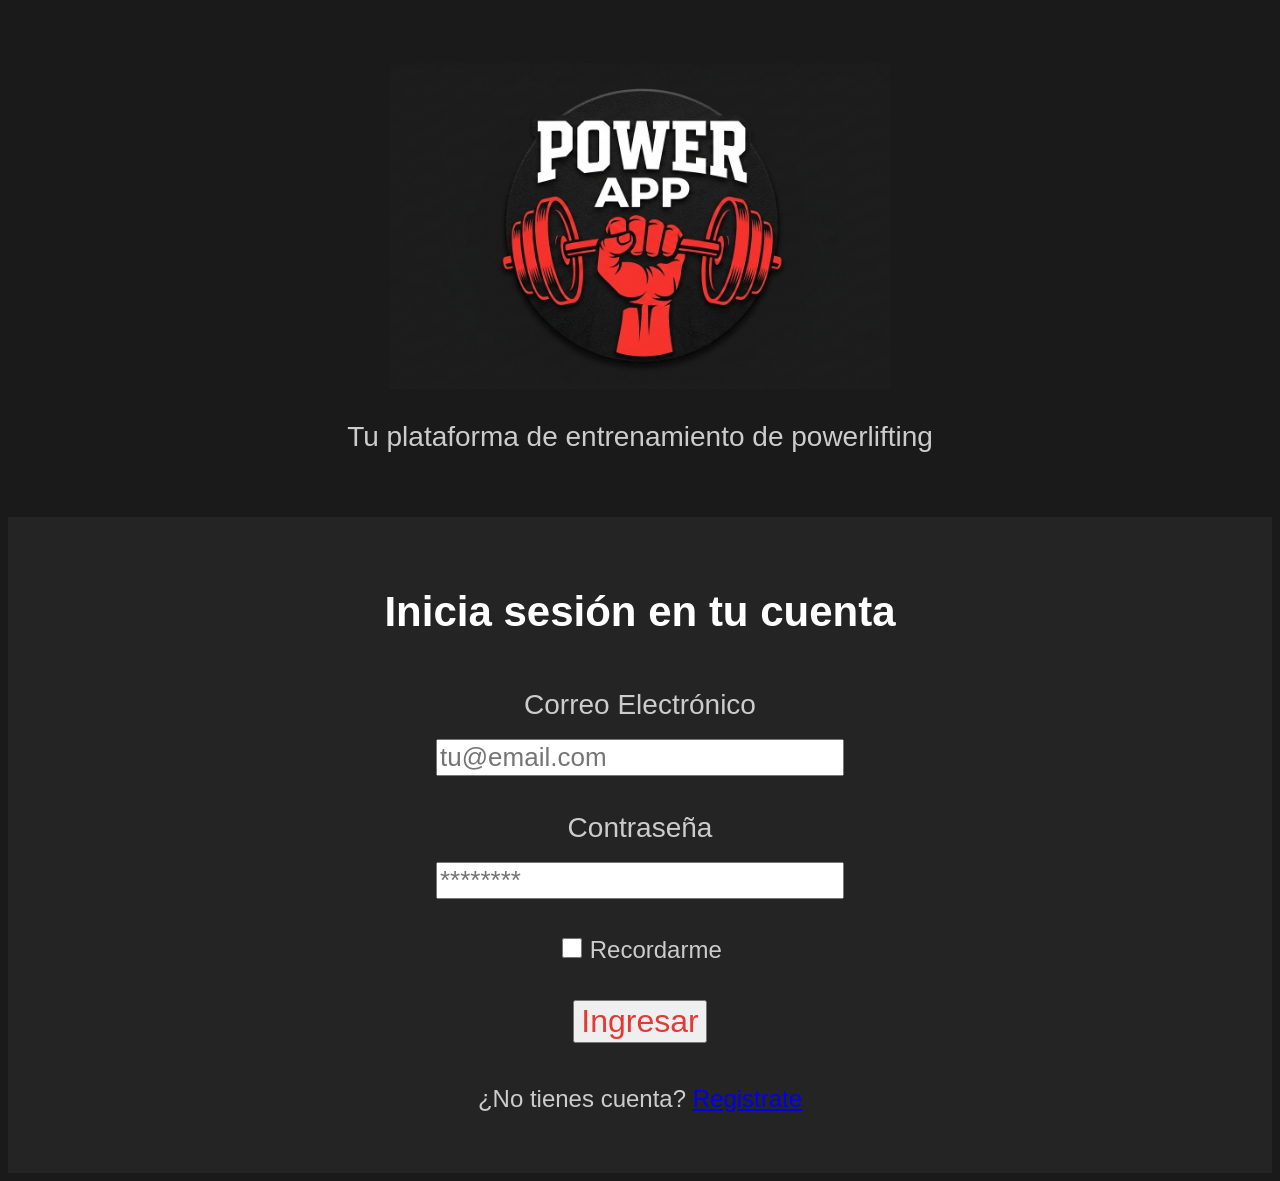
==== index.html @ 4226712e "Proyecto PowerAPP" ====
<!DOCTYPE html>
<html lang="es">

<head>
    <meta charset="UTF-8">
    <title>POWER APP - Login</title>
</head>

<body style="background-color: #1a1a1a; color: white; font-family: Arial, sans-serif; text-align: center;">

    <br><br><br>
    
    <header>
        <img src="img/logo.png" alt="Logo de POWER APP" style="width: 500px;">
        <br>
        <p style="color: #cccccc; font-size: 28px;">Tu plataforma de entrenamiento de powerlifting</p>
    </header>

    <main>
        <br><br>
        <section style="background-color: #242424;">
            <br><br>
            <h2 style="font-size: 42px;">Inicia sesión en tu cuenta</h2>
            <br>
            
            <form action="/pages/dashboard/dashboard.html" method="GET">
                
                <label style="font-size: 28px; color: #cccccc;">Correo Electrónico</label>
                <br><br>
                <input type="email" name="correo" placeholder="tu@email.com" required style="font-size: 26px; width: 400px;">
                
                <br><br><br>

                <label style="font-size: 28px; color: #cccccc;">Contraseña</label>
                <br><br>
                <input type="password" name="password" placeholder="********" required style="font-size: 26px; width: 400px;">
                
                <br><br><br>

                <input type="checkbox" name="recordar" style="width: 20px; height: 20px;" >
                <label style="font-size: 24px; color: #cccccc;"> Recordarme </label>
                
                <br><br><br>

                <button type="submit" style="font-size: 32px; color: #e53935;">
                    Ingresar
                </button>
            </form>

            <br>
            
            <p style="font-size: 24px; color: #cccccc;">
                ¿No tienes cuenta? <a href="https://workspace.google.com/intl/es/gmail/" target="_blank"> Registrate </a>
            </p>
            <br><br>
        </section>
    </main>

</body>
</html>
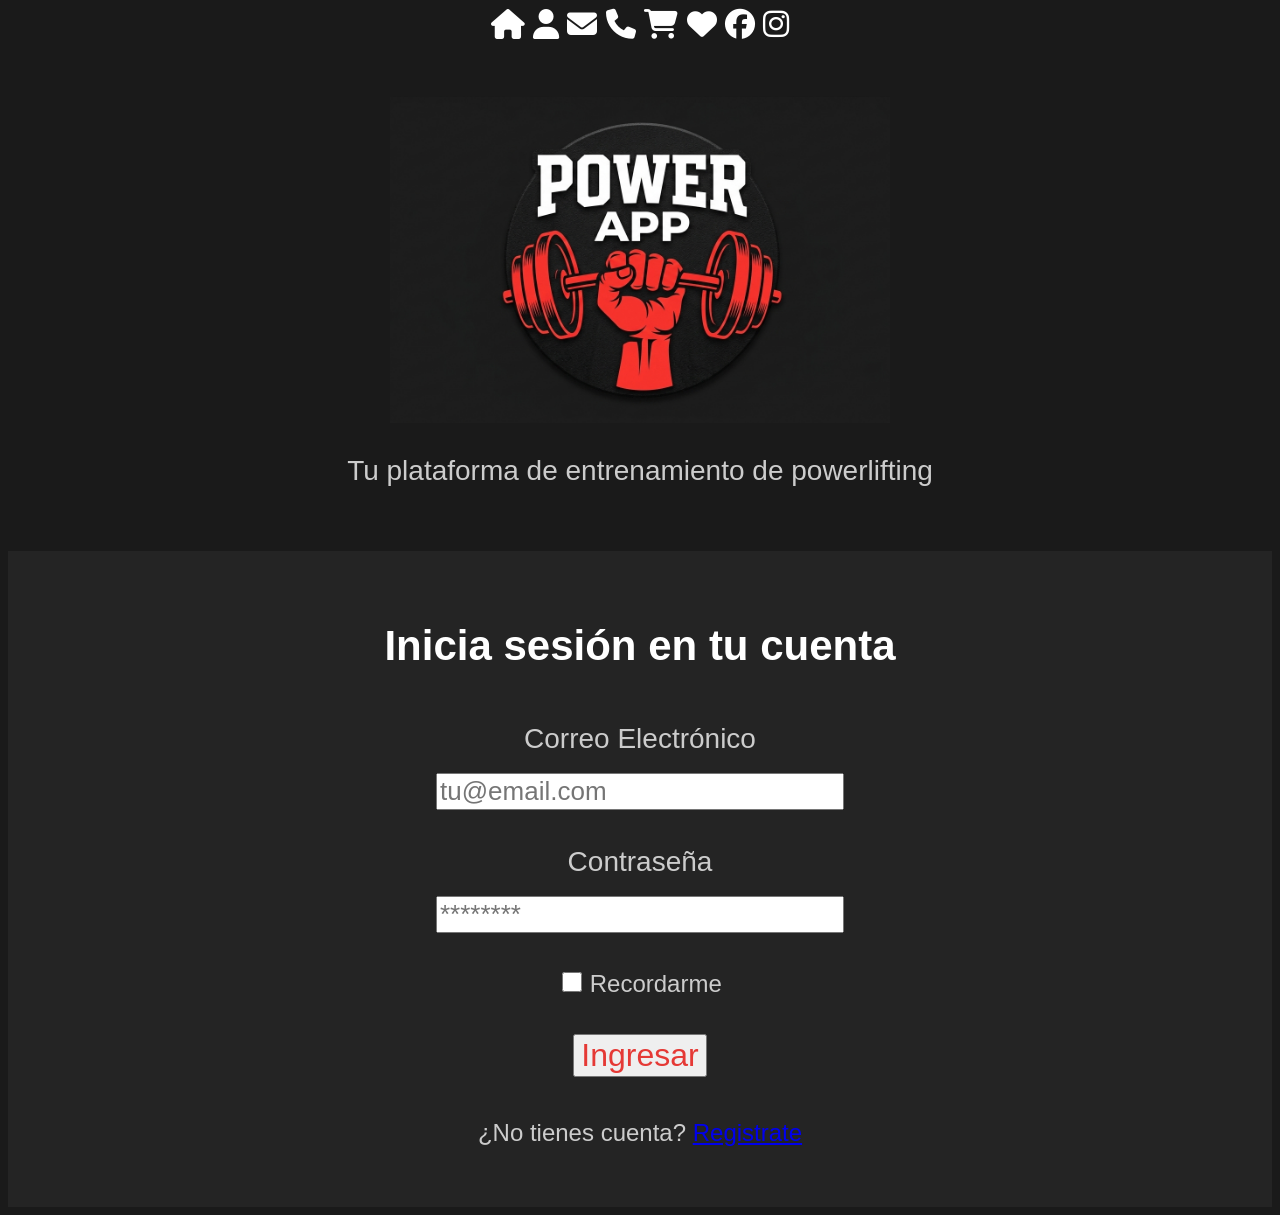
==== commit 8ccf17d2: "Version2 Iconos" ====
--- a/index.html
+++ b/index.html
@@ -4,12 +4,25 @@
 <head>
     <meta charset="UTF-8">
     <title>POWER APP - Login</title>
+    <link rel="icon" href="/iconos/world.ico" type="image/x-icon">
+    <link rel="stylesheet" href="https://cdnjs.cloudflare.com/ajax/libs/font-awesome/6.5.0/css/all.min.css">
 </head>
+
+<aside style="font-size: 30px;">
+    <i class="fa-solid fa-house"></i> <!-- Casa -->
+    <i class="fa-solid fa-user"></i> <!-- Usuario -->
+    <i class="fa-solid fa-envelope"></i> <!-- Correo -->
+    <i class="fa-solid fa-phone"></i> <!-- Teléfono -->
+    <i class="fa-solid fa-cart-shopping"></i> <!-- Carrito -->
+    <i class="fa-solid fa-heart"></i> <!-- Corazón -->
+    <i class="fa-brands fa-facebook"></i> <!-- Facebook -->
+    <i class="fa-brands fa-instagram"></i> <!-- Instagram -->
+</aside>
 
 <body style="background-color: #1a1a1a; color: white; font-family: Arial, sans-serif; text-align: center;">
 
     <br><br><br>
-    
+
     <header>
         <img src="img/logo.png" alt="Logo de POWER APP" style="width: 500px;">
         <br>
@@ -22,24 +35,26 @@
             <br><br>
             <h2 style="font-size: 42px;">Inicia sesión en tu cuenta</h2>
             <br>
-            
+
             <form action="/pages/dashboard/dashboard.html" method="GET">
-                
+
                 <label style="font-size: 28px; color: #cccccc;">Correo Electrónico</label>
                 <br><br>
-                <input type="email" name="correo" placeholder="tu@email.com" required style="font-size: 26px; width: 400px;">
-                
+                <input type="email" name="correo" placeholder="tu@email.com" required
+                    style="font-size: 26px; width: 400px;">
+
                 <br><br><br>
 
                 <label style="font-size: 28px; color: #cccccc;">Contraseña</label>
                 <br><br>
-                <input type="password" name="password" placeholder="********" required style="font-size: 26px; width: 400px;">
-                
+                <input type="password" name="password" placeholder="********" required
+                    style="font-size: 26px; width: 400px;">
+
                 <br><br><br>
 
-                <input type="checkbox" name="recordar" style="width: 20px; height: 20px;" >
+                <input type="checkbox" name="recordar" style="width: 20px; height: 20px;">
                 <label style="font-size: 24px; color: #cccccc;"> Recordarme </label>
-                
+
                 <br><br><br>
 
                 <button type="submit" style="font-size: 32px; color: #e53935;">
@@ -48,13 +63,15 @@
             </form>
 
             <br>
-            
+
             <p style="font-size: 24px; color: #cccccc;">
-                ¿No tienes cuenta? <a href="https://workspace.google.com/intl/es/gmail/" target="_blank"> Registrate </a>
+                ¿No tienes cuenta? <a href="https://workspace.google.com/intl/es/gmail/" target="_blank"> Registrate
+                </a>
             </p>
             <br><br>
         </section>
     </main>
 
 </body>
+
 </html>
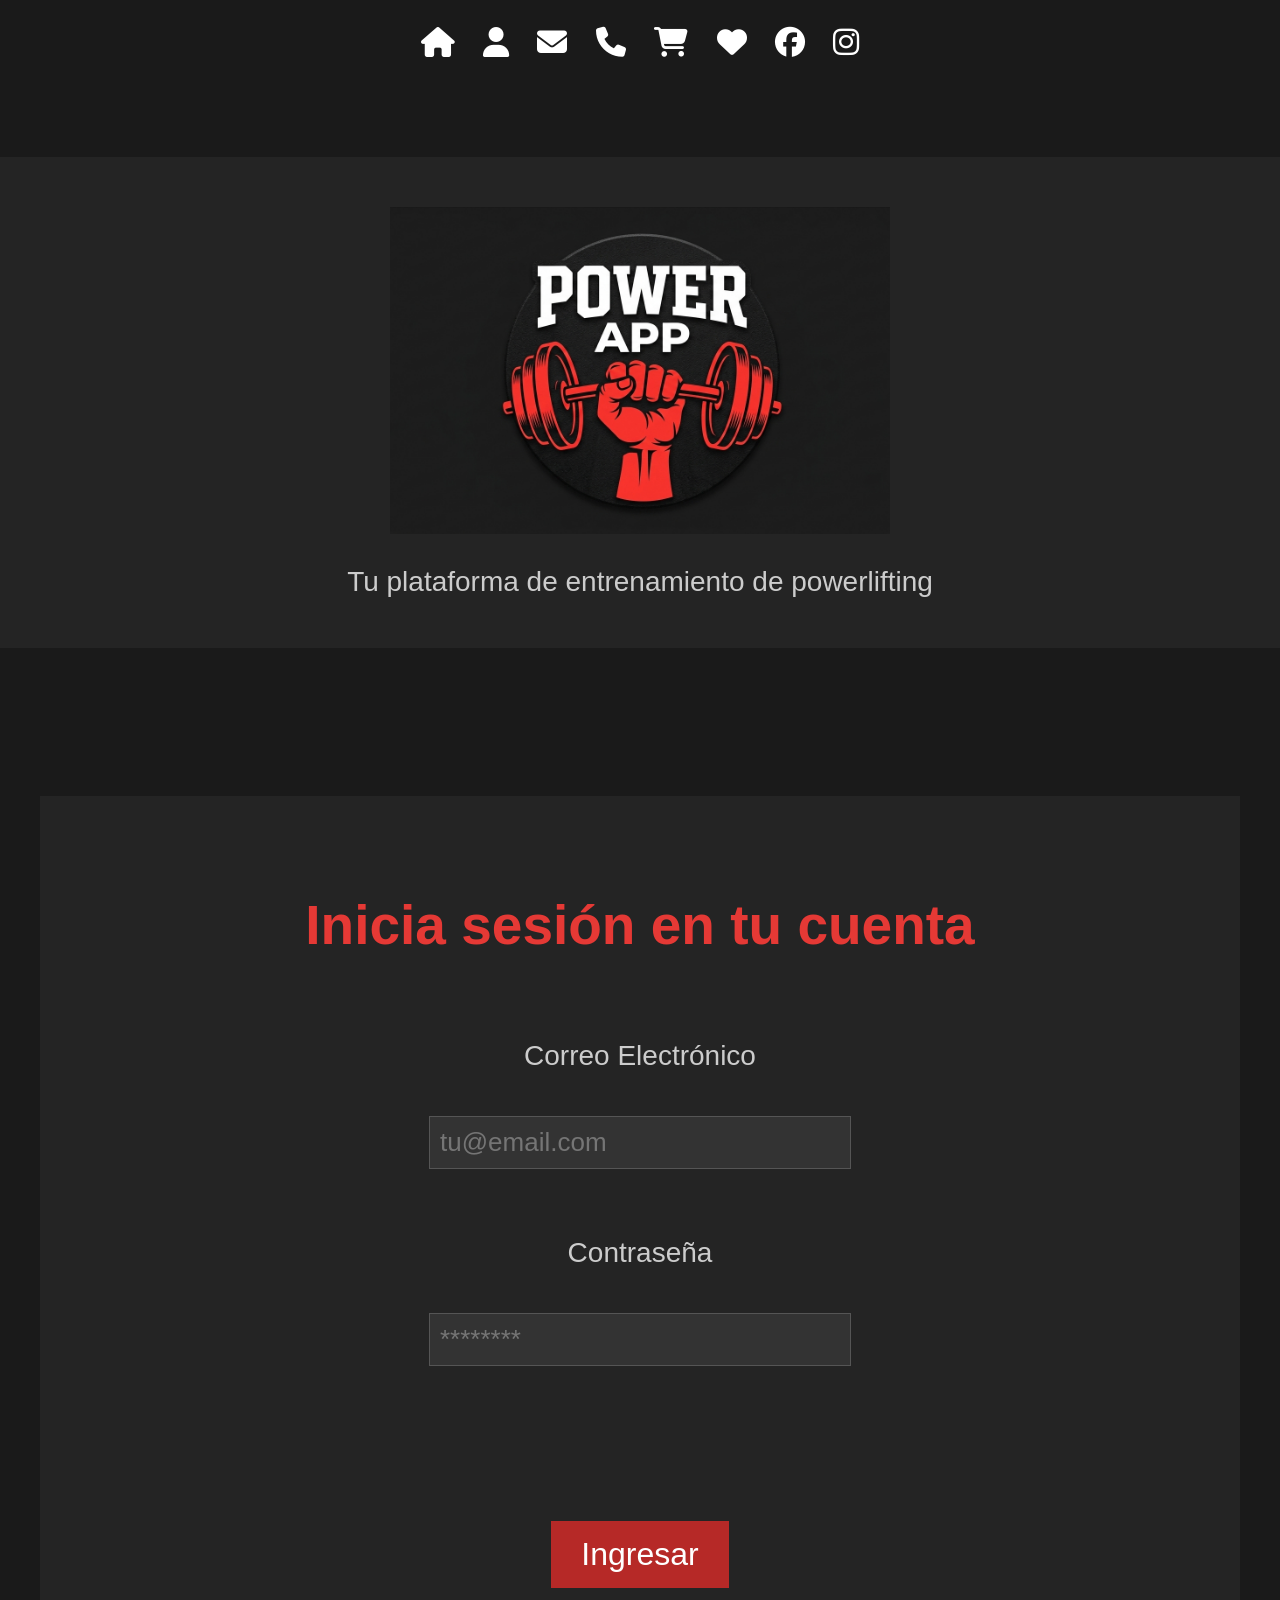
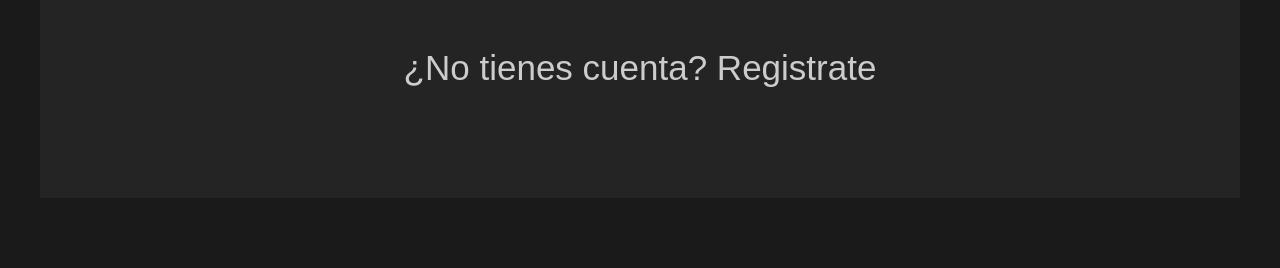
==== commit af8c7e66: "VersionCSSExterno" ====
--- a/index.html
+++ b/index.html
@@ -6,9 +6,10 @@
     <title>POWER APP - Login</title>
     <link rel="icon" href="/iconos/world.ico" type="image/x-icon">
     <link rel="stylesheet" href="https://cdnjs.cloudflare.com/ajax/libs/font-awesome/6.5.0/css/all.min.css">
+    <link rel="stylesheet" href="css/general.css">
 </head>
 
-<aside style="font-size: 30px;">
+<aside>
     <i class="fa-solid fa-house"></i> <!-- Casa -->
     <i class="fa-solid fa-user"></i> <!-- Usuario -->
     <i class="fa-solid fa-envelope"></i> <!-- Correo -->
@@ -19,7 +20,7 @@
     <i class="fa-brands fa-instagram"></i> <!-- Instagram -->
 </aside>
 
-<body style="background-color: #1a1a1a; color: white; font-family: Arial, sans-serif; text-align: center;">
+<body>
 
     <br><br><br>
 
@@ -31,40 +32,40 @@
 
     <main>
         <br><br>
-        <section style="background-color: #242424;">
+        <section>
             <br><br>
-            <h2 style="font-size: 42px;">Inicia sesión en tu cuenta</h2>
+            <h2>Inicia sesión en tu cuenta</h2>
             <br>
 
             <form action="/pages/dashboard/dashboard.html" method="GET">
 
-                <label style="font-size: 28px; color: #cccccc;">Correo Electrónico</label>
+                <label>Correo Electrónico</label>
                 <br><br>
-                <input type="email" name="correo" placeholder="tu@email.com" required
-                    style="font-size: 26px; width: 400px;">
+                <input type="email" name="correo" placeholder="tu@email.com" required>
 
                 <br><br><br>
 
-                <label style="font-size: 28px; color: #cccccc;">Contraseña</label>
+                <label>Contraseña</label>
                 <br><br>
-                <input type="password" name="password" placeholder="********" required
-                    style="font-size: 26px; width: 400px;">
+                <input type="password" name="password" placeholder="********" required>
 
                 <br><br><br>
 
-                <input type="checkbox" name="recordar" style="width: 20px; height: 20px;">
-                <label style="font-size: 24px; color: #cccccc;"> Recordarme </label>
+                <!---
+                <input type="checkbox" name="recordar">
+                <label> Recordarme </label>
+            -->
 
                 <br><br><br>
 
-                <button type="submit" style="font-size: 32px; color: #e53935;">
+                <button type="submit">
                     Ingresar
                 </button>
             </form>
 
             <br>
 
-            <p style="font-size: 24px; color: #cccccc;">
+            <p>
                 ¿No tienes cuenta? <a href="https://workspace.google.com/intl/es/gmail/" target="_blank"> Registrate
                 </a>
             </p>
--- a/css/general.css
+++ b/css/general.css
@@ -0,0 +1,301 @@
+/* ============================================================
+   BLOQUE 1: CONFIGURACIÓN GENERAL
+   Selector universal, body, fuente, fondo, color e interlineado.
+   ============================================================ */
+* {
+    margin: 0;
+    padding: 0;
+}
+
+body {
+    background-color: #1a1a1a;
+    color: white;
+    font-family: Arial, sans-serif;
+    text-align: center;
+    line-height: 1.5;
+}
+
+/* ============================================================
+   BLOQUE 2: TÍTULOS, PÁRRAFOS Y ENLACES
+   Estilos para h1, h2, h3, p, a y a:hover.
+   ============================================================ */
+h1 {
+    font-size: 75px;
+    color: #e53935;
+    margin-bottom: 20px;
+}
+
+h2 {
+    font-size: 55px;
+    color: #e53935;
+    margin-bottom: 15px;
+}
+
+h3 {
+    font-size: 45px;
+    margin-bottom: 10px;
+}
+
+p {
+    font-size: 35px;
+    color: #cccccc;
+    margin-bottom: 15px;
+}
+
+a {
+    color: #cccccc;
+    text-decoration: none;
+}
+
+a:hover {
+    color: #e53935;
+}
+
+/* ============================================================
+   BLOQUE 3: ELEMENTOS SEMÁNTICOS PRINCIPALES
+   Estilos para header, nav, main, section, article, aside y footer.
+   ============================================================ */
+header {
+    background-color: #242424;
+    padding: 30px;
+    margin-bottom: 30px;
+}
+
+main {
+    padding: 40px;
+}
+
+section {
+    background-color: #242424;
+    padding: 40px;
+    margin: 30px 0;
+}
+
+article {
+    background-color: #242424;
+    padding: 30px;
+    margin: 30px 0;
+}
+
+aside {
+    font-size: 30px;
+    padding: 20px;
+}
+
+footer {
+    background-color: #711b19;
+    padding: 40px;
+    margin-top: 50px;
+}
+
+/* ============================================================
+   BLOQUE 4: MENÚ DE NAVEGACIÓN
+   Estilos para nav, nav a, nav i y nav a:hover.
+   ============================================================ */
+nav {
+    background-color: #1a1a1a;
+    padding: 30px; 
+    display: flex;
+    justify-content: center;
+    align-items: center; 
+    flex-wrap: wrap;
+    gap: 25px; 
+}
+
+nav i {
+    font-size: 38px; 
+    color: #e53935; 
+}
+
+nav a {
+    background-color: #333333;
+    color: #cccccc;
+    font-size: 36px; 
+    padding: 25px 35px; 
+    border-radius: 8px;
+    text-decoration: none; 
+}
+
+nav a:hover {
+    background-color: #e53935;
+    color: white;
+}
+
+/* ============================================================
+   BLOQUE 5: CONTENIDO Y SECCIONES
+   Estilos para main, section, article y aside.
+   ============================================================ */
+main header {
+    text-align: center;
+    background-color: transparent;
+    padding: 10px;
+}
+
+section article {
+    border: 2px solid #333;
+}
+
+aside i {
+    margin: 0 10px;
+}
+
+/* --- NUEVAS REGLAS PARA DETAILS Y SUMMARY --- */
+
+details {
+    margin: 20px 0;
+    text-align: center; /* Mantiene todo centrado */
+}
+
+summary {
+    font-size: 45px;
+    color: #e53935;
+    font-weight: bold;
+    cursor: pointer; /* Cambia el cursor a manito */
+    margin-bottom: 15px;
+}
+
+details p {
+    font-size: 35px;
+    color: #cccccc;
+    margin-top: 10px;
+    line-height: 1.6;
+}
+
+/* ============================================================
+   BLOQUE 6: IMÁGENES Y MULTIMEDIA
+   Estilos para img, figure, figcaption, video, audio e iframe.
+   ============================================================ */
+img {
+    width: 400px;
+    margin: 20px;
+}
+
+figure {
+    text-align: center;
+    margin: 30px 0;
+}
+
+figure img {
+    width: 80%;
+}
+
+figcaption {
+    color: #cccccc;
+    font-size: 20px;
+    margin-top: 10px;
+}
+
+video {
+    width: 50%;
+    margin: 20px;
+    border: 3px solid #e53935;
+}
+
+iframe {
+    margin: 30px 0;
+    border: none;
+}
+
+/* ============================================================
+   BLOQUE 7: LISTAS
+   Estilos para ul, ol y li.
+   ============================================================ */
+ul, ol {
+    font-size: 40px;
+    color: white;
+    text-align: left;
+    margin: 20px 0 20px 80px;
+}
+
+li {
+    margin-bottom: 15px;
+}
+
+/* ============================================================
+   BLOQUE 8: FORMULARIOS
+   Estilos para form, label, input, textarea, select y button.
+   ============================================================ */
+form {
+    margin: 30px 0;
+}
+
+label {
+    font-size: 28px;
+    color: #cccccc;
+}
+
+input, select, textarea {
+    font-size: 26px;
+    width: 400px;
+    padding: 10px;
+    margin: 15px 0;
+    background-color: #333;
+    color: white;
+    border: 1px solid #555;
+}
+
+button {
+    font-size: 32px;
+    color: white;
+    background-color: #b62927;
+    padding: 15px 30px;
+    border: none;
+    cursor: pointer;
+    margin-top: 20px;
+}
+
+button:hover {
+    background-color: #e53935;
+}
+
+/* ============================================================
+   BLOQUE 9: TABLAS
+   Estilos para table, thead, tbody, tr, th y td.
+   ============================================================ */
+table {
+    width: 100%;
+    text-align: center;
+    font-size: 35px;
+    border-collapse: collapse;
+    margin: 30px 0;
+}
+
+thead {
+    color: #e53935;
+}
+
+tbody {
+    color: #cccccc;
+}
+
+th, td {
+    padding: 20px;
+    border: 1px solid #444;
+}
+/* ============================================================
+   BLOQUE 10: PIE DE PÁGINA
+   Estilos para footer, footer p, footer a y footer i.
+   ============================================================ */
+footer p {
+    font-size: 38px;
+    text-align: center;
+    color: #cccccc;
+    margin-bottom: 10px;
+}
+
+footer a {
+    font-size: 45px;
+    color: white;
+    text-decoration: none;
+}
+
+footer a:hover {
+    color: #e53935;
+}
+
+/* --- PARA EL ÍCONO DE UBICACIÓN --- */
+footer i {
+    font-size: 45px;     
+    color: #e53935;        
+    margin-right: 15px;    
+}
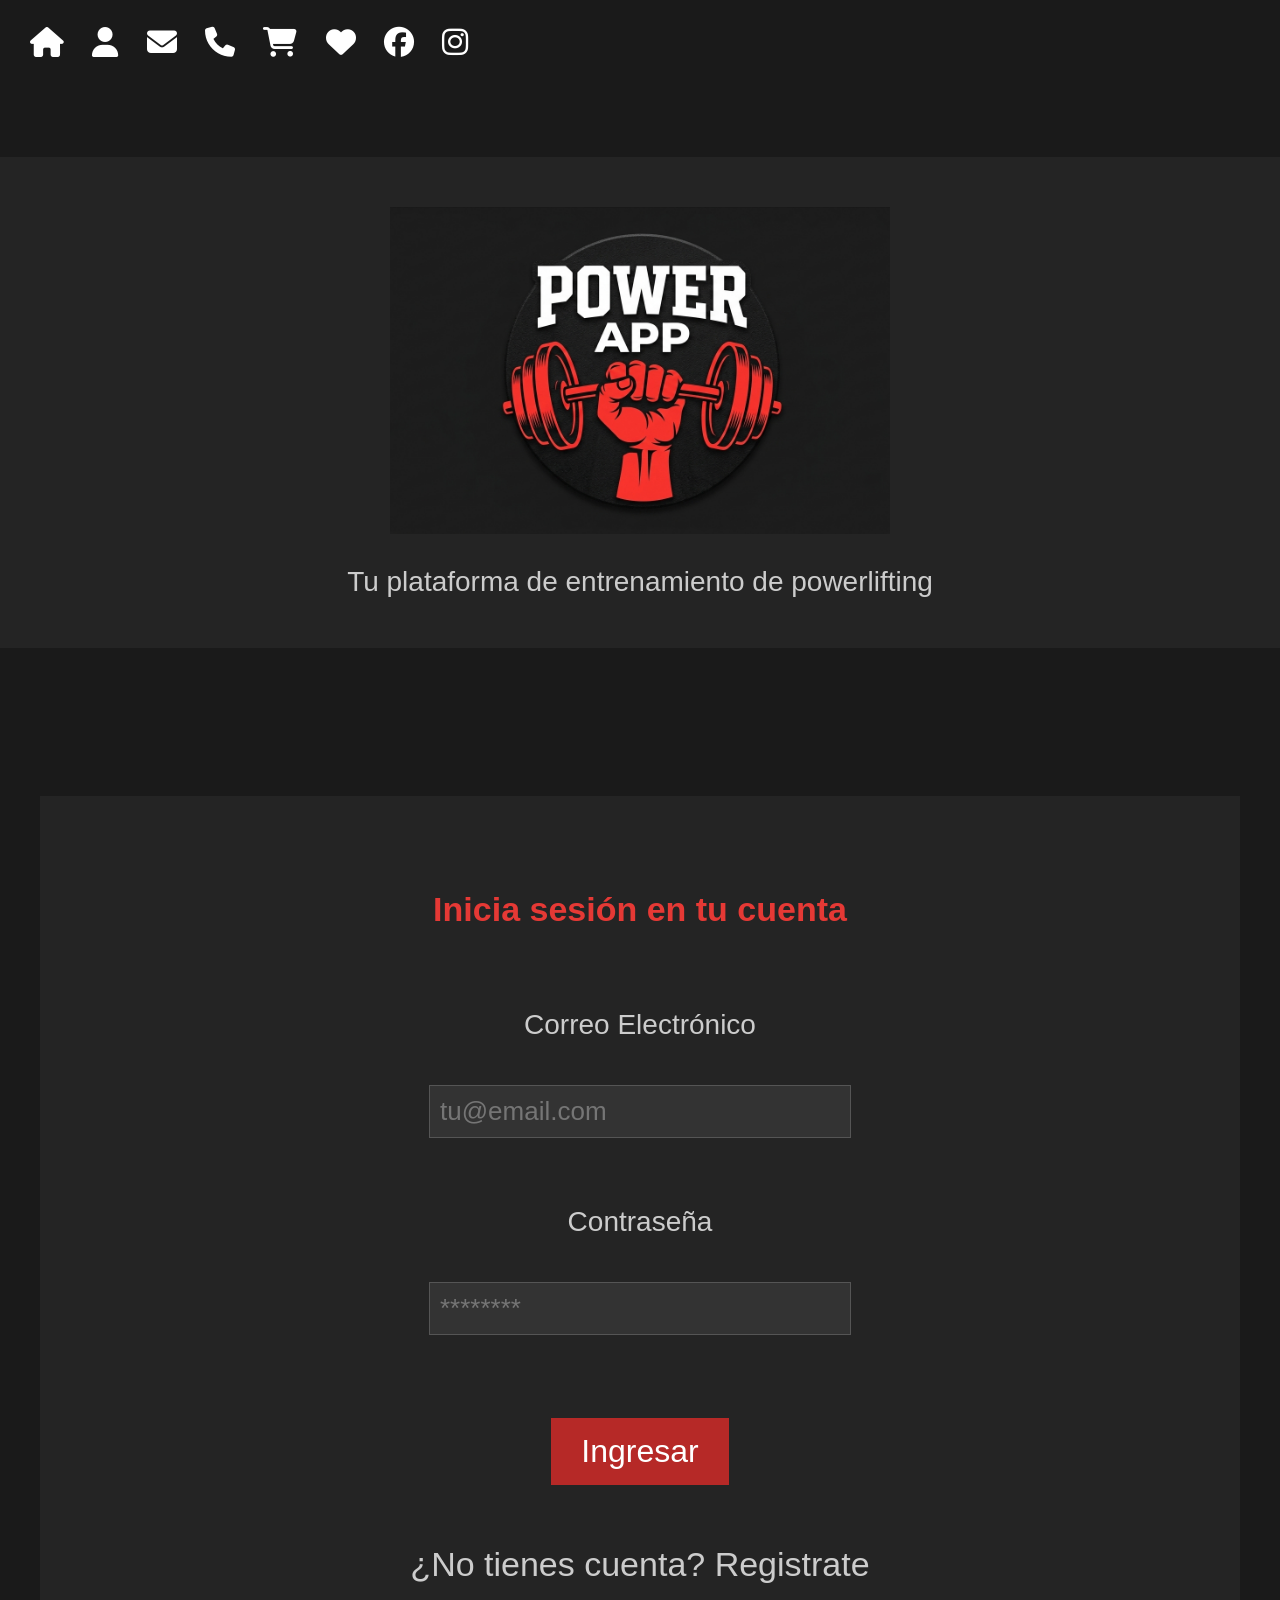
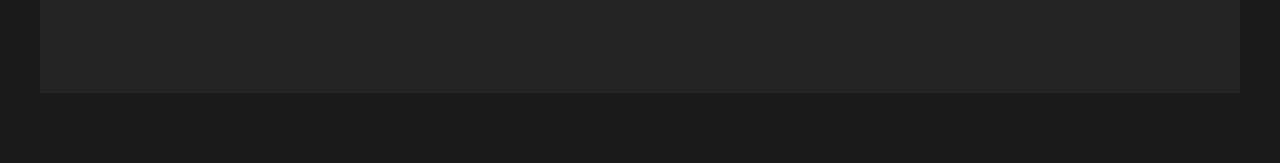
==== commit 6e896067: "CSSVersion3" ====
--- a/index.html
+++ b/index.html
@@ -51,13 +51,6 @@
 
                 <br><br><br>
 
-                <!---
-                <input type="checkbox" name="recordar">
-                <label> Recordarme </label>
-            -->
-
-                <br><br><br>
-
                 <button type="submit">
                     Ingresar
                 </button>
--- a/css/general.css
+++ b/css/general.css
@@ -11,8 +11,12 @@
     background-color: #1a1a1a;
     color: white;
     font-family: Arial, sans-serif;
-    text-align: center;
+    /*text-align: center;*/
     line-height: 1.5;
+}
+
+body main{
+    text-align: center;
 }
 
 /* ============================================================
@@ -20,24 +24,25 @@
    Estilos para h1, h2, h3, p, a y a:hover.
    ============================================================ */
 h1 {
-    font-size: 75px;
+    font-size: 64px;
     color: #e53935;
     margin-bottom: 20px;
+    text-align: center;
 }
 
 h2 {
-    font-size: 55px;
+    font-size: 34px;
     color: #e53935;
     margin-bottom: 15px;
 }
 
 h3 {
-    font-size: 45px;
+    font-size: 34px;
     margin-bottom: 10px;
 }
 
 p {
-    font-size: 35px;
+    font-size: 34px;
     color: #cccccc;
     margin-bottom: 15px;
 }
@@ -59,7 +64,14 @@
     background-color: #242424;
     padding: 30px;
     margin-bottom: 30px;
-}
+    text-align: center;
+}
+/*
+header div {
+    text-align: center;
+    
+}*/
+
 
 main {
     padding: 40px;
@@ -87,6 +99,19 @@
     padding: 40px;
     margin-top: 50px;
 }
+
+/*
+header div{
+    align-items: center;
+    gap: 20px;
+     background-color: #320303;
+    padding: 12px;
+    border-radius: 8px;
+    border: 1px solid #dddddd;
+    margin-bottom: 10px;
+    width: 15%;
+}
+    */
 
 /* ============================================================
    BLOQUE 4: MENÚ DE NAVEGACIÓN
@@ -139,7 +164,7 @@
     margin: 0 10px;
 }
 
-/* --- NUEVAS REGLAS PARA DETAILS Y SUMMARY --- */
+/* ---  PARA DETAILS Y SUMMARY --- */
 
 details {
     margin: 20px 0;
@@ -168,6 +193,7 @@
 img {
     width: 400px;
     margin: 20px;
+    
 }
 
 figure {
@@ -203,12 +229,21 @@
 ul, ol {
     font-size: 40px;
     color: white;
+    text-align: center;
+    margin: 20px 0 20px 80px;
+}
+
+li {
     text-align: left;
-    margin: 20px 0 20px 80px;
-}
-
-li {
     margin-bottom: 15px;
+    list-style-position: inside;
+}
+
+table{
+    width: 100%;
+    border-collapse: collapse;
+    background-color: rgb(24, 23, 23);
+  
 }
 
 /* ============================================================
@@ -217,6 +252,8 @@
    ============================================================ */
 form {
     margin: 30px 0;
+    width: 100%;
+    
 }
 
 label {
@@ -245,7 +282,7 @@
 }
 
 button:hover {
-    background-color: #e53935;
+    background-color: #ed9c24;
 }
 
 /* ============================================================
@@ -298,4 +335,16 @@
     font-size: 45px;     
     color: #e53935;        
     margin-right: 15px;    
-}+}
+
+/* ============================================================
+   BLOQUE 11: Barra de progreso
+   
+   ============================================================ */
+
+progress {
+    width: 300px;
+    height: 50px;
+    accent-color: #e98707;
+
+}
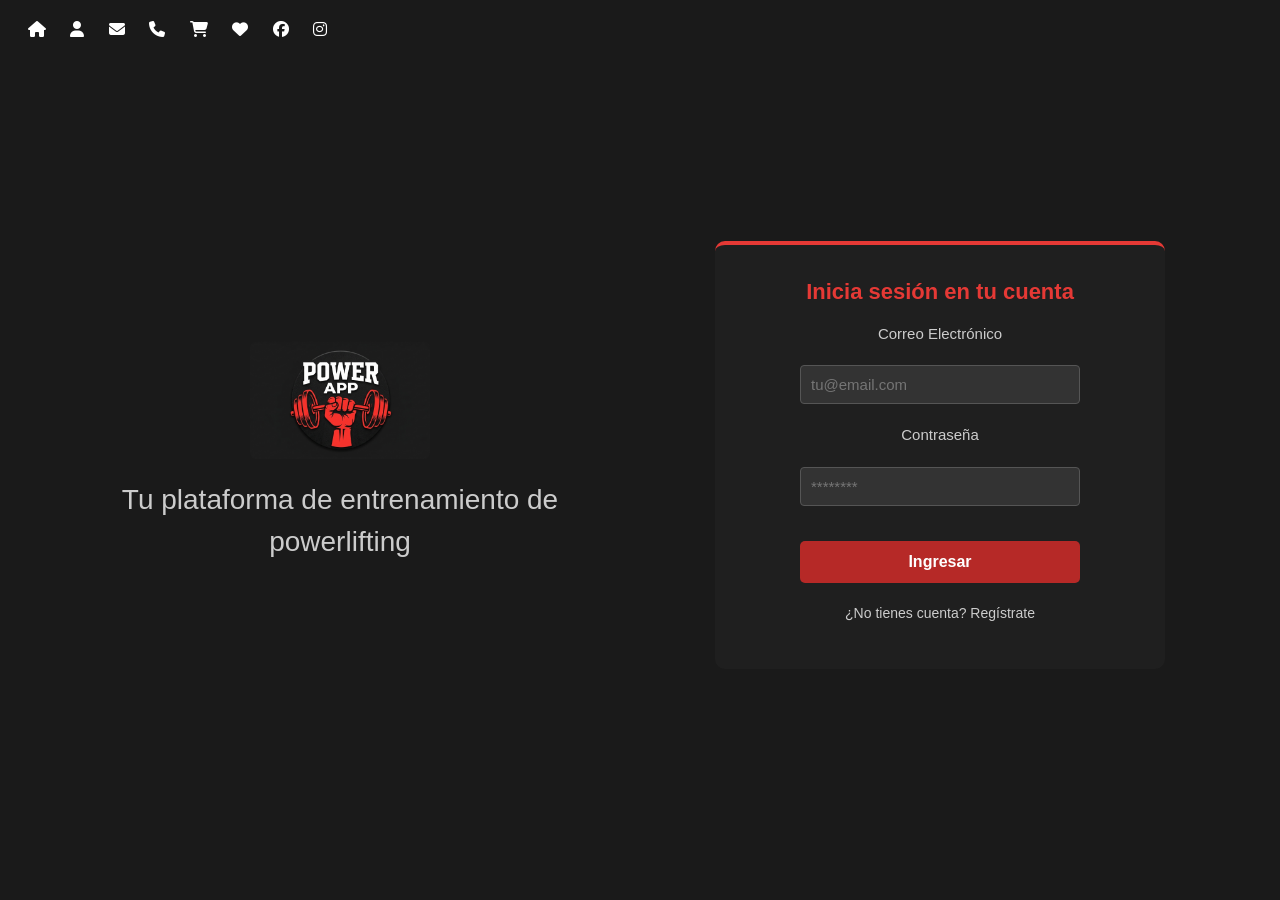
==== commit 10bd5f18: "CSSVersion5Lab" ====
--- a/index.html
+++ b/index.html
@@ -7,64 +7,54 @@
     <link rel="icon" href="/iconos/world.ico" type="image/x-icon">
     <link rel="stylesheet" href="https://cdnjs.cloudflare.com/ajax/libs/font-awesome/6.5.0/css/all.min.css">
     <link rel="stylesheet" href="css/general.css">
+    <link rel="stylesheet" href="css/index.css">
 </head>
 
-<aside>
-    <i class="fa-solid fa-house"></i> <!-- Casa -->
-    <i class="fa-solid fa-user"></i> <!-- Usuario -->
-    <i class="fa-solid fa-envelope"></i> <!-- Correo -->
-    <i class="fa-solid fa-phone"></i> <!-- Teléfono -->
-    <i class="fa-solid fa-cart-shopping"></i> <!-- Carrito -->
-    <i class="fa-solid fa-heart"></i> <!-- Corazón -->
-    <i class="fa-brands fa-facebook"></i> <!-- Facebook -->
-    <i class="fa-brands fa-instagram"></i> <!-- Instagram -->
-</aside>
+<body class="login">
 
-<body>
+    <aside class="iconos-superiores">
+        <i class="fa-solid fa-house"></i> 
+        <i class="fa-solid fa-user"></i> 
+        <i class="fa-solid fa-envelope"></i> 
+        <i class="fa-solid fa-phone"></i> 
+        <i class="fa-solid fa-cart-shopping"></i> 
+        <i class="fa-solid fa-heart"></i> 
+        <i class="fa-brands fa-facebook"></i> 
+        <i class="fa-brands fa-instagram"></i> 
+    </aside>
 
-    <br><br><br>
+    <div class="contenedor-split">
+        
+        <header class="mitad-logo">
+            <img src="img/logo.png" alt="Logo de POWER APP">
+            <p>Tu plataforma de entrenamiento de powerlifting</p>
+        </header>
 
-    <header>
-        <img src="img/logo.png" alt="Logo de POWER APP" style="width: 500px;">
-        <br>
-        <p style="color: #cccccc; font-size: 28px;">Tu plataforma de entrenamiento de powerlifting</p>
-    </header>
+        <main class="mitad-login">
+            
+            <section id="panel-login">
+                <h2>Inicia sesión en tu cuenta</h2>
 
-    <main>
-        <br><br>
-        <section>
-            <br><br>
-            <h2>Inicia sesión en tu cuenta</h2>
-            <br>
+                <form class="formulario-acceso" action="/pages/dashboard/dashboard.html" method="GET">
+                    <label>Correo Electrónico</label>
+                    <input type="email" class="input-texto" name="correo" placeholder="tu@email.com" required>
 
-            <form action="/pages/dashboard/dashboard.html" method="GET">
+                    <label>Contraseña</label>
+                    <input type="password" class="input-texto" name="password" placeholder="********" required>
 
-                <label>Correo Electrónico</label>
-                <br><br>
-                <input type="email" name="correo" placeholder="tu@email.com" required>
+                    <button type="submit" id="btn-ingreso">
+                        Ingresar
+                    </button>
+                </form>
 
-                <br><br><br>
+                <p class="nota-registro">
+                    ¿No tienes cuenta? <a href="https://workspace.google.com/intl/es/gmail/" target="_blank"> Regístrate </a>
+                </p>
+            </section>
+            
+        </main>
 
-                <label>Contraseña</label>
-                <br><br>
-                <input type="password" name="password" placeholder="********" required>
-
-                <br><br><br>
-
-                <button type="submit">
-                    Ingresar
-                </button>
-            </form>
-
-            <br>
-
-            <p>
-                ¿No tienes cuenta? <a href="https://workspace.google.com/intl/es/gmail/" target="_blank"> Registrate
-                </a>
-            </p>
-            <br><br>
-        </section>
-    </main>
+    </div>
 
 </body>
 
--- a/css/general.css
+++ b/css/general.css
@@ -5,17 +5,18 @@
 * {
     margin: 0;
     padding: 0;
+    box-sizing: border-box;
 }
 
 body {
+    margin: 0;
     background-color: #1a1a1a;
     color: white;
     font-family: Arial, sans-serif;
-    /*text-align: center;*/
     line-height: 1.5;
 }
 
-body main{
+body main {
     text-align: center;
 }
 
@@ -24,25 +25,25 @@
    Estilos para h1, h2, h3, p, a y a:hover.
    ============================================================ */
 h1 {
-    font-size: 64px;
+    font-size: 28px;
     color: #e53935;
     margin-bottom: 20px;
     text-align: center;
 }
 
 h2 {
-    font-size: 34px;
+    font-size: 22px;
     color: #e53935;
     margin-bottom: 15px;
 }
 
 h3 {
-    font-size: 34px;
+    font-size: 18px;
     margin-bottom: 10px;
 }
 
 p {
-    font-size: 34px;
+    font-size: 16px;
     color: #cccccc;
     margin-bottom: 15px;
 }
@@ -62,36 +63,54 @@
    ============================================================ */
 header {
     background-color: #242424;
-    padding: 30px;
+    padding: 18px 10px;
     margin-bottom: 30px;
     text-align: center;
 }
-/*
+
 header div {
-    text-align: center;
-    
-}*/
-
+    display: flex;
+    justify-content: space-between;
+    align-items: center;
+    margin-top: 10px;
+}
+
+header div form {
+    width: auto;
+    margin: 0;
+}
+
+header div button {
+    width: auto;
+    padding: 6px 12px;
+    font-size: 14px;
+}
 
 main {
-    padding: 40px;
+    width: 90%;
+    max-width: 1200px;
+    margin: 0 auto;
+    padding: 20px;
 }
 
 section {
     background-color: #242424;
-    padding: 40px;
-    margin: 30px 0;
+    padding: 18px;
+    margin: 0;
+    border-radius: 10px;
+    margin-bottom: 20px;
 }
 
 article {
     background-color: #242424;
-    padding: 30px;
-    margin: 30px 0;
+    padding: 18px;
+    margin: 30px 0 20px 0;
 }
 
 aside {
-    font-size: 30px;
-    padding: 20px;
+    font-size: 16px;
+    padding: 18px;
+    margin-bottom: 12px;
 }
 
 footer {
@@ -100,43 +119,30 @@
     margin-top: 50px;
 }
 
-/*
-header div{
-    align-items: center;
-    gap: 20px;
-     background-color: #320303;
-    padding: 12px;
-    border-radius: 8px;
-    border: 1px solid #dddddd;
-    margin-bottom: 10px;
-    width: 15%;
-}
-    */
-
 /* ============================================================
    BLOQUE 4: MENÚ DE NAVEGACIÓN
    Estilos para nav, nav a, nav i y nav a:hover.
    ============================================================ */
 nav {
     background-color: #1a1a1a;
-    padding: 30px; 
+    padding: 15px; 
     display: flex;
     justify-content: center;
     align-items: center; 
     flex-wrap: wrap;
-    gap: 25px; 
+    gap: 15px; 
 }
 
 nav i {
-    font-size: 38px; 
+    font-size: 20px; 
     color: #e53935; 
 }
 
 nav a {
     background-color: #333333;
     color: #cccccc;
-    font-size: 36px; 
-    padding: 25px 35px; 
+    font-size: 14px; 
+    padding: 8px 12px; 
     border-radius: 8px;
     text-decoration: none; 
 }
@@ -164,23 +170,21 @@
     margin: 0 10px;
 }
 
-/* ---  PARA DETAILS Y SUMMARY --- */
-
 details {
     margin: 20px 0;
-    text-align: center; /* Mantiene todo centrado */
+    text-align: center; 
 }
 
 summary {
-    font-size: 45px;
+    font-size: 16px;
     color: #e53935;
     font-weight: bold;
-    cursor: pointer; /* Cambia el cursor a manito */
+    cursor: pointer; 
     margin-bottom: 15px;
 }
 
 details p {
-    font-size: 35px;
+    font-size: 15px;
     color: #cccccc;
     margin-top: 10px;
     line-height: 1.6;
@@ -191,9 +195,18 @@
    Estilos para img, figure, figcaption, video, audio e iframe.
    ============================================================ */
 img {
-    width: 400px;
-    margin: 20px;
-    
+    max-width: 60%;
+    margin: 15px auto;
+    height: auto;
+    display: block;
+    border-radius: 6px;
+}
+
+header img {
+    max-width: 180px;
+    width: 100%;
+    margin: 10px auto;
+    display: block;
 }
 
 figure {
@@ -207,18 +220,24 @@
 
 figcaption {
     color: #cccccc;
-    font-size: 20px;
+    font-size: 14px;
     margin-top: 10px;
 }
 
 video {
-    width: 50%;
-    margin: 20px;
+    width: 100%;
+    max-width: 400px;
+    display: block;
+    margin: 20px auto;
     border: 3px solid #e53935;
 }
 
 iframe {
-    margin: 30px 0;
+    width: 100%;
+    max-width: 860px;
+    aspect-ratio: 16 / 9;
+    margin: 30px auto;
+    display: block;
     border: none;
 }
 
@@ -227,10 +246,10 @@
    Estilos para ul, ol y li.
    ============================================================ */
 ul, ol {
-    font-size: 40px;
-    color: white;
-    text-align: center;
-    margin: 20px 0 20px 80px;
+    font-size: 15px;
+    color: white;
+    text-align: center;
+    margin: 20px;
 }
 
 li {
@@ -239,46 +258,42 @@
     list-style-position: inside;
 }
 
-table{
-    width: 100%;
-    border-collapse: collapse;
-    background-color: rgb(24, 23, 23);
-  
-}
-
 /* ============================================================
    BLOQUE 8: FORMULARIOS
    Estilos para form, label, input, textarea, select y button.
    ============================================================ */
 form {
+    display: flex;
+    flex-direction: column;
+    gap: 10px;
     margin: 30px 0;
     width: 100%;
-    
 }
 
 label {
-    font-size: 28px;
+    font-size: 15px;
     color: #cccccc;
 }
 
 input, select, textarea {
-    font-size: 26px;
-    width: 400px;
+    font-size: 15px;
+    width: 100%;
     padding: 10px;
-    margin: 15px 0;
+    margin: 10px 0;
     background-color: #333;
     color: white;
     border: 1px solid #555;
 }
 
 button {
-    font-size: 32px;
+    font-size: 16px;
     color: white;
     background-color: #b62927;
-    padding: 15px 30px;
+    padding: 12px 24px;
     border: none;
     cursor: pointer;
     margin-top: 20px;
+    border-radius: 5px;
 }
 
 button:hover {
@@ -286,15 +301,16 @@
 }
 
 /* ============================================================
-   BLOQUE 9: TABLAS
+   BLOQUE 9: TABLAS GENERALES
    Estilos para table, thead, tbody, tr, th y td.
    ============================================================ */
 table {
     width: 100%;
     text-align: center;
-    font-size: 35px;
+    font-size: 15px;
     border-collapse: collapse;
-    margin: 30px 0;
+    margin: 2% 0;
+    background-color: rgb(24, 23, 23);
 }
 
 thead {
@@ -306,22 +322,24 @@
 }
 
 th, td {
-    padding: 20px;
+    padding: 14px;
     border: 1px solid #444;
-}
+    word-wrap: break-word;
+}
+
 /* ============================================================
    BLOQUE 10: PIE DE PÁGINA
    Estilos para footer, footer p, footer a y footer i.
    ============================================================ */
 footer p {
-    font-size: 38px;
+    font-size: 15px;
     text-align: center;
     color: #cccccc;
     margin-bottom: 10px;
 }
 
 footer a {
-    font-size: 45px;
+    font-size: 16px;
     color: white;
     text-decoration: none;
 }
@@ -330,21 +348,65 @@
     color: #e53935;
 }
 
-/* --- PARA EL ÍCONO DE UBICACIÓN --- */
 footer i {
-    font-size: 45px;     
+    font-size: 18px;     
     color: #e53935;        
-    margin-right: 15px;    
-}
-
-/* ============================================================
-   BLOQUE 11: Barra de progreso
-   
-   ============================================================ */
-
+    margin-right: 10px;    
+}
+
+/* ============================================================
+   BLOQUE 11: BARRA DE PROGRESO
+   ============================================================ */
 progress {
-    width: 300px;
-    height: 50px;
+    width: 100%;
+    max-width: 300px;
+    height: 24px;
     accent-color: #e98707;
-
-}
+}
+
+/* ============================================================
+   BLOQUE 12: RESPONSIVE BÁSICO (MOBILE FIRST / ADAPTACIÓN)
+   ============================================================ */
+@media (max-width: 700px) {
+
+    nav {
+        flex-direction: column;
+    }
+
+    nav a {
+        width: 100%;
+        text-align: center;
+    }
+
+    h1 {
+        font-size: 26px;
+    }
+
+    main,
+    aside {
+        width: 95%;
+    }
+
+    section,
+    article,
+    aside {
+        padding: 15px;
+    }
+
+    table {
+        font-size: 14px;
+    }
+
+    input,
+    select,
+    textarea,
+    button,
+    meter,
+    progress,
+    audio {
+        width: 100%;
+        max-width: 100%;
+        box-sizing: border-box;
+        font-size: 16px;
+    }
+}
--- a/css/index.css
+++ b/css/index.css
@@ -0,0 +1,124 @@
+/* ============================================================
+   BLOQUE 1: PRESENTACIÓN PRINCIPAL (LOGIN)
+   Estilos exclusivos para la pantalla de inicio de sesión.
+   ============================================================ */
+
+/* Selector de Identificador (#) */
+#panel-login {
+    max-width: 450px;
+    margin: 40px auto;
+    padding: 30px;
+    background-color: #1f1f1f;
+    border-top: 4px solid #e53935; /* Borde superior decorativo */
+}
+
+/* ============================================================
+   BLOQUE 2: FORMULARIOS ESPECÍFICOS
+   Estilos mediante clases para los inputs y botones del login.
+   ============================================================ */
+
+/* Selector de clase (.) */
+.formulario-acceso {
+    display: flex;
+    flex-direction: column;
+    align-items: center;
+    max-width: 350px;
+    margin: 0 auto;
+}
+
+/* Selector por descendencia (Busca input-texto dentro de formulario-acceso) */
+.formulario-acceso .input-texto {
+    width: 100%;
+    max-width: 280px;
+    border-radius: 4px;
+    /* Transición eliminada para cumplir la rúbrica */
+}
+
+/* Estado Focus/Hover en clases */
+.formulario-acceso .input-texto:focus {
+    border: 1px solid #e53935;
+    outline: none;
+}
+
+/* Selector de identificador para el botón */
+#btn-ingreso {
+    font-size: 16px;        
+    padding: 12px 25px;    
+    width: 100%;
+    max-width: 280px;
+    border-radius: 5px;
+    font-weight: bold;
+    background-color: #b62927; /* Color inicial del botón */
+    color: white;
+    border: none;
+    cursor: pointer;
+    margin-top: 15px;
+}
+
+/* Estado :hover añadido para cumplir con la rúbrica */
+#btn-ingreso:hover {
+    background-color: #ed9c24; /* Cambia de color al pasar el mouse */
+}
+
+.nota-registro {
+    margin-top: 20px;
+    font-size: 14px;
+    text-align: center;
+}
+
+/* ============================================================
+   BLOQUE 5: LAYOUT DE PANTALLA DIVIDIDA (SPLIT SCREEN)
+   Uso de Flexbox para alinear elementos lado a lado sin scroll.
+   ============================================================ */
+
+.contenedor-split {
+    display: flex;
+    flex-direction: row;
+    align-items: center;      /* Centra los elementos verticalmente */
+    justify-content: center;  /* Centra los elementos horizontalmente */
+    min-height: 85vh;         /* Ocupa el alto de la pantalla (evita el scroll) */
+    max-width: 1200px;
+    margin: 0 auto;           /* Centra el contenedor en la pantalla */
+    gap: 40px;                /* Espacio de separación entre el logo y el formulario */
+    padding: 20px;
+}
+
+/* Sobrescribimos estilos de general.css para adaptarlos a esta vista */
+.mitad-logo {
+    flex: 1;                  /* Toma el 50% del espacio disponible */
+    background-color: transparent; /* Quitamos el fondo oscuro del header general */
+    margin-bottom: 0;
+    padding: 0;
+    text-align: center;
+}
+
+.mitad-logo p {
+    font-size: 28px;
+    color: #cccccc;
+    margin-top: 20px;
+}
+
+.mitad-login {
+    flex: 1;                  /* Toma el otro 50% del espacio disponible */
+    display: flex;
+    justify-content: center;
+    margin: 0;
+    padding: 0;
+    width: 100%;
+}
+
+/* Ajuste necesario al panel que hicimos antes */
+#panel-login {
+    margin: 0; /* Quitamos el auto-margin porque flexbox ya se encarga de centrar */
+    width: 100%;
+}
+
+/* ============================================================
+   RESPONSIVE ESPECÍFICO DE ESTA PÁGINA
+   ============================================================ */
+@media (max-width: 700px) {
+    .contenedor-split {
+        flex-direction: column; /* Apila el logo arriba y el login abajo */
+        gap: 20px;
+    }
+}
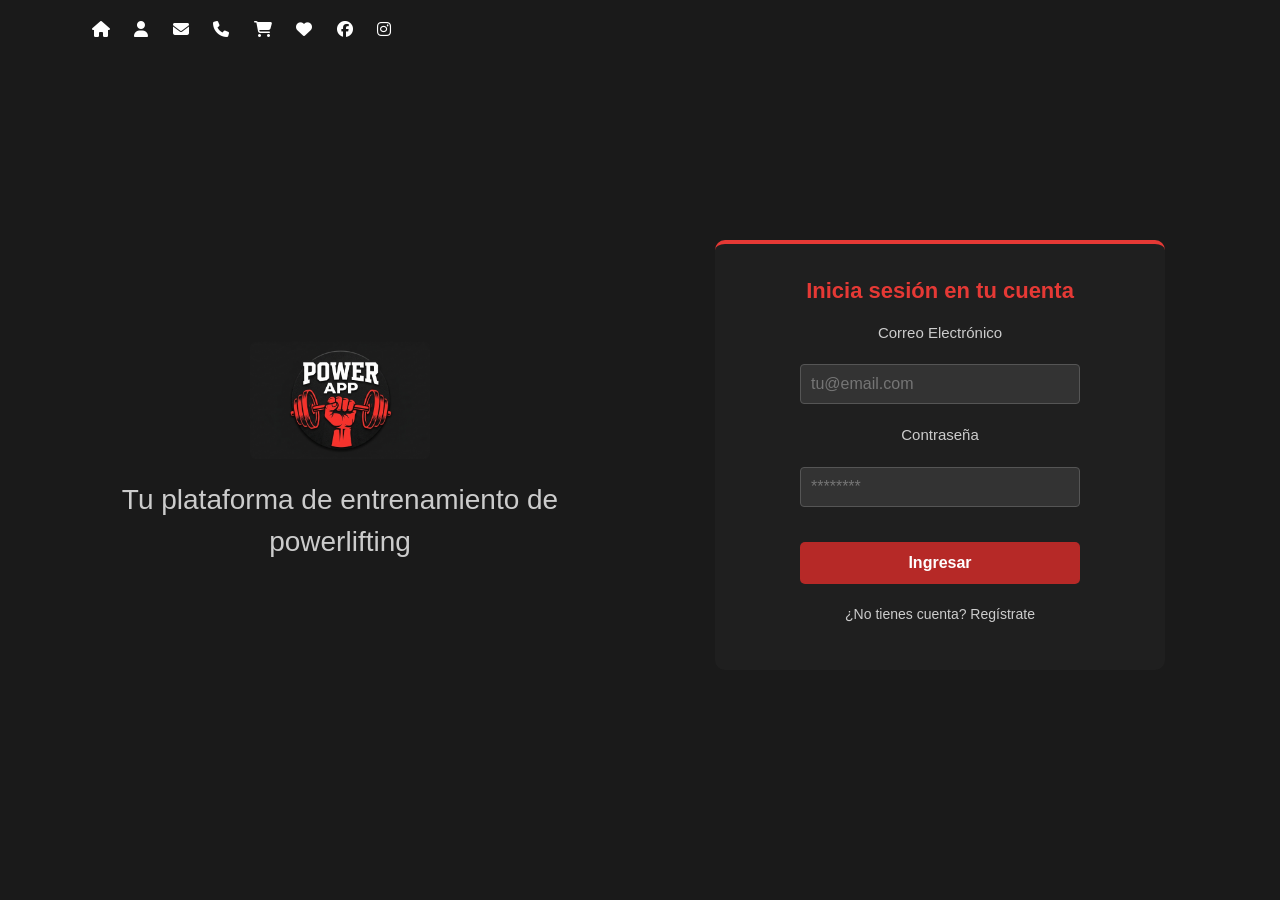
==== commit 55035269: "U2Proyecto" ====
--- a/index.html
+++ b/index.html
@@ -3,6 +3,7 @@
 
 <head>
     <meta charset="UTF-8">
+    <meta name="viewport" content="width=device-width, initial-scale=1.0">
     <title>POWER APP - Login</title>
     <link rel="icon" href="/iconos/world.ico" type="image/x-icon">
     <link rel="stylesheet" href="https://cdnjs.cloudflare.com/ajax/libs/font-awesome/6.5.0/css/all.min.css">
--- a/css/general.css
+++ b/css/general.css
@@ -1,5 +1,5 @@
 /* ============================================================
-   BLOQUE 1: CONFIGURACIÓN GENERAL
+   BLOQUE 1: CONFIGURACIÓN GENERAL (MOBILE-FIRST)
    Selector universal, body, fuente, fondo, color e interlineado.
    ============================================================ */
 * {
@@ -21,11 +21,11 @@
 }
 
 /* ============================================================
-   BLOQUE 2: TÍTULOS, PÁRRAFOS Y ENLACES
+   BLOQUE 2: TÍTULOS, PÁRRAFOS Y ENLACES (Tamaños base móvil)
    Estilos para h1, h2, h3, p, a y a:hover.
    ============================================================ */
 h1 {
-    font-size: 28px;
+    font-size: 26px; /* Ajuste móvil */
     color: #e53935;
     margin-bottom: 20px;
     text-align: center;
@@ -58,7 +58,7 @@
 }
 
 /* ============================================================
-   BLOQUE 3: ELEMENTOS SEMÁNTICOS PRINCIPALES
+   BLOQUE 3: ELEMENTOS SEMÁNTICOS PRINCIPALES (Anchos móviles)
    Estilos para header, nav, main, section, article, aside y footer.
    ============================================================ */
 header {
@@ -87,15 +87,15 @@
 }
 
 main {
-    width: 90%;
+    width: 95%; /* Ajuste móvil */
     max-width: 1200px;
     margin: 0 auto;
-    padding: 20px;
+    padding: 15px; /* Padding móvil */
 }
 
 section {
     background-color: #242424;
-    padding: 18px;
+    padding: 15px; /* Padding móvil */
     margin: 0;
     border-radius: 10px;
     margin-bottom: 20px;
@@ -103,14 +103,15 @@
 
 article {
     background-color: #242424;
-    padding: 18px;
+    padding: 15px; /* Padding móvil */
     margin: 30px 0 20px 0;
 }
 
 aside {
+    width: 95%; /* Ajuste móvil */
     font-size: 16px;
-    padding: 18px;
-    margin-bottom: 12px;
+    padding: 15px; /* Padding móvil */
+    margin: 0 auto 12px auto;
 }
 
 footer {
@@ -120,16 +121,16 @@
 }
 
 /* ============================================================
-   BLOQUE 4: MENÚ DE NAVEGACIÓN
+   BLOQUE 4: MENÚ DE NAVEGACIÓN (Apilado vertical móvil)
    Estilos para nav, nav a, nav i y nav a:hover.
    ============================================================ */
 nav {
     background-color: #1a1a1a;
     padding: 15px; 
     display: flex;
+    flex-direction: column; /* Apilado en móvil */
     justify-content: center;
     align-items: center; 
-    flex-wrap: wrap;
     gap: 15px; 
 }
 
@@ -144,7 +145,9 @@
     font-size: 14px; 
     padding: 8px 12px; 
     border-radius: 8px;
-    text-decoration: none; 
+    text-decoration: none;
+    width: 100%; /* Botones 100% en móvil */
+    text-align: center;
 }
 
 nav a:hover {
@@ -191,11 +194,11 @@
 }
 
 /* ============================================================
-   BLOQUE 6: IMÁGENES Y MULTIMEDIA
+   BLOQUE 6: IMÁGENES Y MULTIMEDIA (100% en móvil)
    Estilos para img, figure, figcaption, video, audio e iframe.
    ============================================================ */
 img {
-    max-width: 60%;
+    max-width: 100%; /* Ajuste móvil */
     margin: 15px auto;
     height: auto;
     display: block;
@@ -259,7 +262,7 @@
 }
 
 /* ============================================================
-   BLOQUE 8: FORMULARIOS
+   BLOQUE 8: FORMULARIOS (100% de ancho en móvil)
    Estilos para form, label, input, textarea, select y button.
    ============================================================ */
 form {
@@ -276,8 +279,10 @@
 }
 
 input, select, textarea {
-    font-size: 15px;
-    width: 100%;
+    font-size: 16px; /* Ajuste para evitar zoom en móvil */
+    width: 100%;
+    max-width: 100%; /* Asegura ajuste móvil */
+    box-sizing: border-box; /* Asegura ajuste móvil */
     padding: 10px;
     margin: 10px 0;
     background-color: #333;
@@ -294,6 +299,9 @@
     cursor: pointer;
     margin-top: 20px;
     border-radius: 5px;
+    width: 100%; /* Botón ancho en móvil */
+    max-width: 100%;
+    box-sizing: border-box;
 }
 
 button:hover {
@@ -301,13 +309,13 @@
 }
 
 /* ============================================================
-   BLOQUE 9: TABLAS GENERALES
+   BLOQUE 9: TABLAS GENERALES (Tamaño fuente reducido móvil)
    Estilos para table, thead, tbody, tr, th y td.
    ============================================================ */
 table {
     width: 100%;
     text-align: center;
-    font-size: 15px;
+    font-size: 14px; /* Ajuste móvil */
     border-collapse: collapse;
     margin: 2% 0;
     background-color: rgb(24, 23, 23);
@@ -322,7 +330,7 @@
 }
 
 th, td {
-    padding: 14px;
+    padding: 10px; /* Padding reducido móvil */
     border: 1px solid #444;
     word-wrap: break-word;
 }
@@ -359,54 +367,56 @@
    ============================================================ */
 progress {
     width: 100%;
-    max-width: 300px;
+    max-width: 100%; /* Ajuste móvil */
+    box-sizing: border-box; /* Ajuste móvil */
     height: 24px;
     accent-color: #e98707;
 }
 
 /* ============================================================
-   BLOQUE 12: RESPONSIVE BÁSICO (MOBILE FIRST / ADAPTACIÓN)
-   ============================================================ */
-@media (max-width: 700px) {
-
-    nav {
-        flex-direction: column;
-    }
-
-    nav a {
-        width: 100%;
-        text-align: center;
-    }
+   BLOQUE 12: MEDIA QUERIES (ADAPTACIÓN TABLET Y ESCRITORIO)
+   Se activa solo en pantallas mayores a 768px (Mobile-First)
+   ============================================================ */
+@media (min-width: 768px) {
 
     h1 {
-        font-size: 26px;
+        font-size: 28px;
     }
 
     main,
     aside {
-        width: 95%;
+        width: 90%;
     }
 
     section,
     article,
     aside {
-        padding: 15px;
+        padding: 18px;
+    }
+
+    nav {
+        flex-direction: row;
+        flex-wrap: wrap;
+    }
+
+    nav a {
+        width: auto;
+    }
+
+    img {
+        max-width: 60%;
     }
 
     table {
-        font-size: 14px;
-    }
-
-    input,
-    select,
-    textarea,
+        font-size: 15px;
+    }
+
+    th, td {
+        padding: 14px;
+    }
+    
     button,
-    meter,
-    progress,
-    audio {
-        width: 100%;
-        max-width: 100%;
-        box-sizing: border-box;
-        font-size: 16px;
+    progress {
+        width: auto; /* Restaura anchos naturales */
     }
 }
--- a/css/index.css
+++ b/css/index.css
@@ -5,8 +5,9 @@
 
 /* Selector de Identificador (#) */
 #panel-login {
+    width: 100%;
     max-width: 450px;
-    margin: 40px auto;
+    margin: 0; /* Centrado por flexbox */
     padding: 30px;
     background-color: #1f1f1f;
     border-top: 4px solid #e53935; /* Borde superior decorativo */
@@ -22,6 +23,7 @@
     display: flex;
     flex-direction: column;
     align-items: center;
+    width: 100%;
     max-width: 350px;
     margin: 0 auto;
 }
@@ -29,9 +31,8 @@
 /* Selector por descendencia (Busca input-texto dentro de formulario-acceso) */
 .formulario-acceso .input-texto {
     width: 100%;
-    max-width: 280px;
+    max-width: 100%; /* Permite ocupar todo el ancho en móvil */
     border-radius: 4px;
-    /* Transición eliminada para cumplir la rúbrica */
 }
 
 /* Estado Focus/Hover en clases */
@@ -45,7 +46,7 @@
     font-size: 16px;        
     padding: 12px 25px;    
     width: 100%;
-    max-width: 280px;
+    max-width: 100%; /* Adaptación móvil */
     border-radius: 5px;
     font-weight: bold;
     background-color: #b62927; /* Color inicial del botón */
@@ -68,38 +69,39 @@
 
 /* ============================================================
    BLOQUE 5: LAYOUT DE PANTALLA DIVIDIDA (SPLIT SCREEN)
-   Uso de Flexbox para alinear elementos lado a lado sin scroll.
+   Uso de Flexbox adaptado a Mobile-First.
    ============================================================ */
 
 .contenedor-split {
     display: flex;
-    flex-direction: row;
+    flex-direction: column;   /* MÓVIL: Apila el logo arriba y el login abajo */
     align-items: center;      /* Centra los elementos verticalmente */
     justify-content: center;  /* Centra los elementos horizontalmente */
-    min-height: 85vh;         /* Ocupa el alto de la pantalla (evita el scroll) */
+    min-height: 85vh;         /* Ocupa el alto de la pantalla */
     max-width: 1200px;
     margin: 0 auto;           /* Centra el contenedor en la pantalla */
-    gap: 40px;                /* Espacio de separación entre el logo y el formulario */
+    gap: 20px;                /* MÓVIL: Espacio reducido */
     padding: 20px;
 }
 
 /* Sobrescribimos estilos de general.css para adaptarlos a esta vista */
 .mitad-logo {
-    flex: 1;                  /* Toma el 50% del espacio disponible */
+    flex: 1;                  /* Toma el espacio disponible */
     background-color: transparent; /* Quitamos el fondo oscuro del header general */
     margin-bottom: 0;
     padding: 0;
     text-align: center;
+    width: 100%;
 }
 
 .mitad-logo p {
-    font-size: 28px;
+    font-size: 24px; /* Un poco más pequeño para móvil */
     color: #cccccc;
     margin-top: 20px;
 }
 
 .mitad-login {
-    flex: 1;                  /* Toma el otro 50% del espacio disponible */
+    flex: 1;                  /* Toma el espacio disponible */
     display: flex;
     justify-content: center;
     margin: 0;
@@ -107,18 +109,21 @@
     width: 100%;
 }
 
-/* Ajuste necesario al panel que hicimos antes */
-#panel-login {
-    margin: 0; /* Quitamos el auto-margin porque flexbox ya se encarga de centrar */
-    width: 100%;
-}
+/* ============================================================
+   RESPONSIVE ESPECÍFICO DE ESTA PÁGINA (ADAPTACIÓN A ESCRITORIO)
+   ============================================================ */
+@media (min-width: 768px) {
+    .contenedor-split {
+        flex-direction: row; /* Lado a lado en PC */
+        gap: 40px;
+    }
 
-/* ============================================================
-   RESPONSIVE ESPECÍFICO DE ESTA PÁGINA
-   ============================================================ */
-@media (max-width: 700px) {
-    .contenedor-split {
-        flex-direction: column; /* Apila el logo arriba y el login abajo */
-        gap: 20px;
+    .mitad-logo p {
+        font-size: 28px; /* Tamaño original en PC */
     }
-}
+
+    .formulario-acceso .input-texto,
+    #btn-ingreso {
+        max-width: 280px; /* Restaura el tamaño máximo en PC */
+    }
+}
